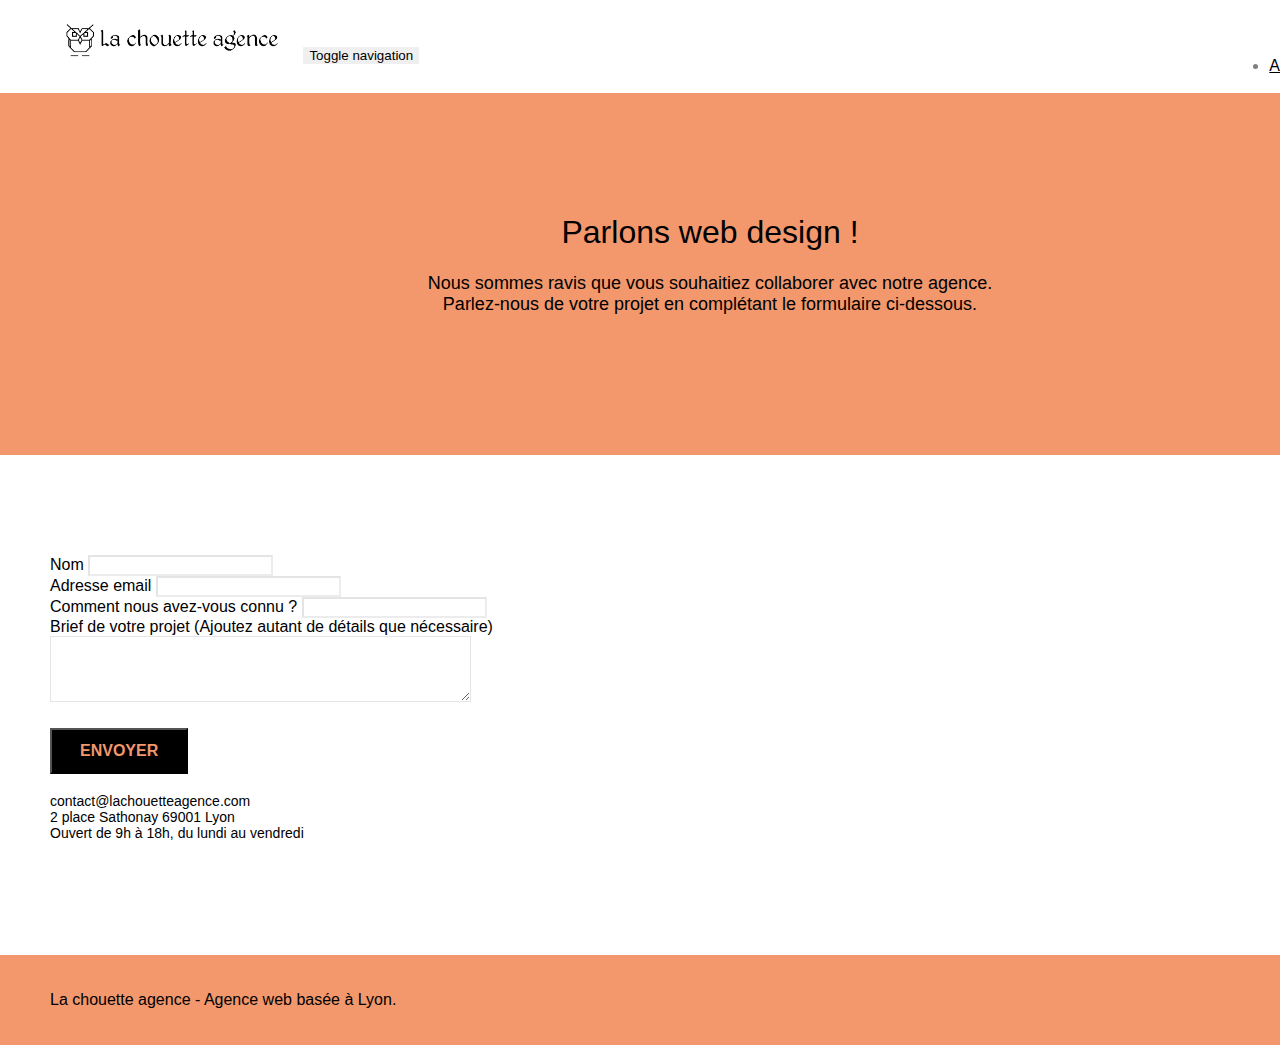
==== contact-webdesign-lyon.html @ 17bc0ac6 "footer optimisé en mobile et p en 14px" ====
<!doctype html>
<html lang="fr">
<head>
    <meta charset="utf-8">
    <meta name="robots" content="index, follow">
    <meta name="description" content="Pour contacter notre equipe de web designers basés à Lyon et vous aider à créer ou optimiser le site web de votre entreprise, remplissez ce formulaire.">
    <meta name="viewport" content="width=device-width, initial-scale=1.0, viewport-fit=cover">
    
	<link rel="canonical" href="https://yves91700.github.io/La_chouette_Agence_Webdesign_lyon/contact-webdesign-lyon.html"/>
	<link rel="shortcut icon" type="image/png" href="favicon.jpg">
    
	<link rel="stylesheet" type="text/css" href="./css/bootstrap.min.css">
	<link rel="stylesheet" type="text/css" href="style.css">
	<link rel="stylesheet" type="text/css" href="./css/font-awesome.min.css">
	<link rel="stylesheet" type="text/css" href="./css/et-line.min.css">
	
    
	<script src="./js/jquery-2.1.0.min.js" defer></script>
	<script src="./js/bootstrap.min.js" defer></script>
	<script src="./js/blocs.min.js" defer></script>
	<script src="./js/jqBootstrapValidation.js" defer></script>
	<script src="./js/formHandler.js" defer></script>

    <title>Formulaire de contact- La Chouette Agence </title> <!--optimisation balise title-->

    
<!-- Analytics -->
 
<!-- Analytics END -->
    
</head>
<body>
<!-- Principal conteneur -->
<div class="page-container">
    
<!-- bloc-0 -->
<header class="bloc bgc-white l-bloc " id="bloc-0">
	<div class="container bloc-sm">
		<nav class="navbar row">
			<div class="navbar-header">
				<a class="navbar-brand" href="index.html"><img src="img/la-chouette-agence.png" title="La Chouette Agence-Entreprise de Webdesign à Lyon" height="40" /></a>
				<button id="nav-toggle" type="button" class="ui-navbar-toggle navbar-toggle" data-toggle="collapse" data-target=".navbar-1">
					<span class="sr-only">Toggle navigation</span><span class="icon-bar"></span><span class="icon-bar"></span><span class="icon-bar"></span>
				</button>
			</div>
			<div class="collapse navbar-collapse navbar-1 special-dropdown-nav">
				<ul class="site-navigation nav navbar-nav">
					<li>
						<a href="index.html" title="Accueil-la chouette agence">Accueil</a>
					</li>
					<li>
						<a href="contact-webdesign-lyon.html" title="Formulaire de contact">Contact</a>
					</li>
				</ul>
			</div>
		</nav>
	</div>
</header>
<!-- bloc-0 END -->

<!-- bloc-6 -->
<div class="bloc bg-dots-bg bg-repeat bgc-atomic-tangerine d-bloc bloc-bg-texture texture-paper" id="bloc-6">
	<div class="container bloc-lg">
		<div class="row">
			<div class="col-sm-12">
				<h1 class="text-center hero-bloc-text2 tc-white">
					Parlons web design !
				</h1>
				<p class="text-center mg-lg tc-white tight-width-whitespace2 ">
					Nous sommes ravis que vous souhaitiez collaborer avec notre agence.<br>
					Parlez-nous de votre projet en complétant le formulaire ci-dessous.
				</p>
			</div>
		</div>
	</div>
</div>
<!-- bloc-6 END -->

<!-- bloc-7 -->
<div class="bloc bgc-white l-bloc" id="bloc-7">
	<div class="container bloc-lg">
		<div class="row">
			<div class="col-sm-6">
				<form id="form_1" novalidate success-msg="Your message has been sent." fail-msg="Sorry it seems that our mail server is not responding, Sorry for the inconvenience!">
					<div class="form-group">
						<label>
							Nom
						
						<input id="name" class="form-control" title="Entrez votre nom" required />
					</label>
					</div>
					<div class="form-group">
						<label>
							Adresse email
						
						<input id="email" class="form-control" type="email" title="Entrez votre email" required />
					</label>
					</div>
					<div class="form-group">
						<label>
							Comment nous avez-vous connu ?
						
						<input class="form-control" type="email" title="Comment nous avez-vous connu" required id="input_504" />
					</label>
					</div>
					<div class="form-group">
						<label>
							Brief de votre projet (Ajoutez autant de détails que nécessaire)<br>
						<textarea id="message" class="form-control" rows="4" cols="50" required></textarea>
					</label>
					</div> 
					<button class="bloc-button btn btn-lg btn-block cta-hero btn-atomic-tangerine" title="Envoie du formulaire" type="submit">
						Envoyer
					</button>
				</form>
			</div>
			<div class="col-sm-6">
				<p>
					contact@lachouetteagence.com<br>2 place Sathonay 69001 Lyon<br>Ouvert de 9h à 18h, du lundi au vendredi<br>
				</p>
			</div>
		</div>
	</div>
</div>
<!-- bloc-7 END -->

<!-- ScrollToTop Button -->
<a class="bloc-button btn btn-d scrollToTop" onclick="scrollToTarget('1')"><span class="fa fa-chevron-up"></span></a>
<!-- ScrollToTop Button END-->


<!-- Footer - bloc-8 -->
<div class="bloc bgc-atomic-tangerine d-bloc" id="bloc-8">
	<div class="container bloc-sm">
		<div class="row">
			<div class="col-sm-12">
				<p class="text-center white">
					La chouette agence - Agence web basée à Lyon.<br>
				</p>
				<div class="row row-no-gutters social">
					<div class="col-sm-3">
						<div class="text-center">
							<a class="social" href="index.html" title="Twitter"><span class="fa fa-twitter icon-md"></span></a>
						</div>
					</div>
					<div class="col-sm-3">
						<div class="text-center">
							<a class="social" href="index.html" title="Facebook"><span class="fa fa-facebook icon-md"></span></a>
						</div>
					</div>
					<div class="col-sm-3">
						<div class="text-center">
							<a class="social" href="index.html" title="Dribbble"><span class="fa fa-dribbble icon-md"></span></a>
						</div>
					</div>
					<div class="col-sm-3">
						<div class="text-center">
							<a class="social" href="index.html" title="Instagram"><span class="fa fa-instagram icon-md"></span></a>
						</div>
					</div>
				</div>
			</div>
		</div>
	</div>
</div>
<!-- Footer - bloc-8 END -->

</div>
<!-- Principal conteneur END -->
    

</body>
</html>
---- style.css ----
body {
    margin: 0;
    padding: 0;
    background: #FFF;
    overflow-x: hidden;
    -webkit-font-smoothing: antialiased;
    -moz-osx-font-smoothing: grayscale;
}
.tangerine-background{
    background-color: #F3976C;
}
.bloc-size{
    width: 80%;
    margin: auto;
}
a,
button {
    transition: all .3s ease-in-out;
    outline: none!important;
}

a:hover {
    text-decoration: none;
    cursor: pointer;
}

#page-loading-blocs-notifaction {
    position: fixed;
    top: 0;
    bottom: 0;
    width: 100%;
    z-index: 100000;
    background: #FFFFFF url("img/pageload-spinner.gif") no-repeat center center;
}

.bloc {
    width: 100%;
    clear: both;
    background: 50% 50% no-repeat;
    padding: 0 50px;
    -webkit-background-size: cover;
    -moz-background-size: cover;
    -o-background-size: cover;
    background-size: cover;
    position: relative;
}

.bloc .container {
    padding-left: 0;
    padding-right: 0;
}

.bloc-lg {
    padding: 100px 50px;
    
}

.bloc-md {
    padding: 50px;
}

.bloc-sm {
    padding: 20px 50px;
}

.bg-center,
.bg-l-edge,
.bg-r-edge,
.bg-t-edge,
.bg-b-edge,
.bg-tl-edge,
.bg-bl-edge,
.bg-tr-edge,
.bg-br-edge,
.bg-repeat {
    -webkit-background-size: auto!important;
    -moz-background-size: auto!important;
    -o-background-size: auto!important;
    background-size: auto!important;
}

.bg-repeat {
    background: repeat;
}

.bg-t-edge {
    background: top no-repeat;
}

.bloc-bg-texture::before {
    content: "";
    background-size: 2px 2px;
    position: absolute;
    top: 0;
    bottom: 0;
    left: 0;
    right: 0;
}

/*.texture-paper::before {
    background: url("img/texture-paper.png");
    background-size: 280px 280px;
}*/

.b-parallax {
    background-attachment: fixed;
}

.d-bloc {
    color: rgba(255, 255, 255, .7);
}

.d-bloc button:hover {
    color: rgba(255, 255, 255, .9);
}

.d-bloc .icon-round,
.d-bloc .icon-square,
.d-bloc .icon-rounded,
.d-bloc .icon-semi-rounded-a,
.d-bloc .icon-semi-rounded-b {
    border-color: rgba(255, 255, 255, .9);
}

.d-bloc .divider-h span {
    border-color: rgba(255, 255, 255, .2);
}

.d-bloc .a-btn,
.d-bloc .navbar a,
.d-bloc .navbar-brand,
.d-bloc a .icon-sm,
.d-bloc a .icon-md,
.d-bloc a .icon-lg,
.d-bloc a .icon-xl,
.d-bloc h1 a,
.d-bloc h2 a,
.d-bloc h3 a,
.d-bloc h4 a,
.d-bloc h5 a,
.d-bloc h6 a,
.d-bloc p a {
    color: rgba(255, 255, 255, .6);
}

.d-bloc .a-btn:hover,
.d-bloc .navbar a:hover,
.d-bloc .navbar-brand:hover,
.d-bloc a:hover .icon-sm,
.d-bloc a:hover .icon-md,
.d-bloc a:hover .icon-lg,
.d-bloc a:hover .icon-xl,
.d-bloc h1 a:hover,
.d-bloc h2 a:hover,
.d-bloc h3 a:hover,
.d-bloc h4 a:hover,
.d-bloc h5 a:hover,
.d-bloc h6 a:hover,
.d-bloc p a:hover {
    color: rgba(255, 255, 255, 1);
}

.d-bloc .navbar-toggle .icon-bar {
    background: rgba(255, 255, 255, 1);
}

.d-bloc .btn-wire,
.d-bloc .btn-wire:hover {
    color: rgba(255, 255, 255, 1);
    border-color: rgba(255, 255, 255, 1);
}

.d-bloc .panel {
    color: rgba(0, 0, 0, .5);
}

.d-bloc .panel button:hover {
    color: rgba(0, 0, 0, .7);
}

.d-bloc .panel icon {
    border-color: rgba(0, 0, 0, .7);
}

.d-bloc .panel .divider-h span {
    border-color: rgba(0, 0, 0, .1);
}

.d-bloc .panel .a-btn {
    color: rgba(0, 0, 0, .6);
}

.d-bloc .panel .a-btn:hover {
    color: rgba(0, 0, 0, 1);
}

.d-bloc .panel .btn-wire,
.d-bloc .panel .btn-wire:hover {
    color: rgba(0, 0, 0, .7);
    border-color: rgba(0, 0, 0, .3);
}

.d-bloc .panel,
.l-bloc {
    color: rgba(0, 0, 0, .5);
}

.d-bloc .panel button:hover,
.l-bloc button:hover {
    color: rgba(0, 0, 0, .7);
}

.l-bloc .icon-round,
.l-bloc .icon-square,
.l-bloc .icon-rounded,
.l-bloc .icon-semi-rounded-a,
.l-bloc .icon-semi-rounded-b {
    border-color: rgba(0, 0, 0, .7);
}

.d-bloc .panel .divider-h span,
.l-bloc .divider-h span {
    border-color: rgba(0, 0, 0, .1);
}

.d-bloc .panel .a-btn,
.l-bloc .a-btn,
.l-bloc .navbar a,
.l-bloc .navbar-brand,
.l-bloc a .icon-sm,
.l-bloc a .icon-md,
.l-bloc a .icon-lg,
.l-bloc a .icon-xl,
.l-bloc h1 a,
.l-bloc h2 a,
.l-bloc h3 a,
.l-bloc h4 a,
.l-bloc h5 a,
.l-bloc h6 a,
.l-bloc p a {
    color: rgba(0, 0, 0, .6);
}

.d-bloc .panel .a-btn:hover,
.l-bloc .a-btn:hover,
.l-bloc .navbar a:hover,
.l-bloc .navbar-brand:hover,
.l-bloc a:hover .icon-sm,
.l-bloc a:hover .icon-md,
.l-bloc a:hover .icon-lg,
.l-bloc a:hover .icon-xl,
.l-bloc h1 a:hover,
.l-bloc h2 a:hover,
.l-bloc h3 a:hover,
.l-bloc h4 a:hover,
.l-bloc h5 a:hover,
.l-bloc h6 a:hover,
.l-bloc p a:hover {
    color: rgba(0, 0, 0, 1);
}

.l-bloc .navbar-toggle .icon-bar {
    color: rgba(0, 0, 0, .6);
}

.d-bloc .panel .btn-wire,
.d-bloc .panel .btn-wire:hover,
.l-bloc .btn-wire,
.l-bloc .btn-wire:hover {
    color: rgba(0, 0, 0, .7);
    border-color: rgba(0, 0, 0, .3);
}

.voffset {
    margin-top: 30px;
}

.voffset-lg {
    margin-top: 80px;
}

.row-no-gutters {
    margin-right: 0;
    margin-left: 0;

}

.row.row-no-gutters > [class^="col-"],
.row.row-no-gutters > [class*=" col-"] {
    padding-right: 0;
    padding-left: 0;
}

#bloc-1-hero h1 {
    font-size: 32px;
}

.navbar {
    margin-bottom: 0;
    z-index: 1;
}

.navbar-brand {
    height: auto;
    padding: 3px 15px;
    font-size: 25px;
    font-weight: normal;
    font-weight: 600;
    line-height: 44px;
}

.navbar-brand img {
    max-height: 200px;
    margin: 0 5px 0 0;
    display: inline;
}

.navbar-brand img[src$=svg] {
    min-width: 100px;
}

.nav-center .navbar-brand img {
    margin: 0;
}

.navbar .nav {
    padding-top: 2px;
    margin-right: -16px;
    float: right;
    z-index: 1;
}

.nav > li {
    float: left;
    margin-top: 4px;
    font-size: 16px;
}

.navbar-nav .open .dropdown-menu > li > a {
    text-align: inherit;
}

.nav > li a:hover,
.nav > li a:focus {
    background: #F3976C; /* modifier*/
}

.navbar-toggle {
    margin: 10px 10px 0 0;
    border: 0px;
}

.navbar-toggle:hover {
    background: #F3976C!important; /* modifier*/
}

.navbar-toggle .icon-bar {
    background-color: rgba(0, 0, 0, .5);
    width: 26px;
}

.nav-invert .navbar .nav {
    float: left;
}

.nav-invert .navbar-header,
.nav-invert .navbar-brand {
    float: right;
    position: relative;
    z-index: 2;
}

@media (min-width: 768px) {
    .site-navigation {
        position: absolute;
        top: 50%;
        right: 20px;
        transform: translate(0, -50%);
        -webkit-transform: translateY(-50%);
    }
    .nav > li .dropdown-menu a,
    .nav > li .dropdown-menu a:hover {
        color: #484848;
    }
    .nav-invert .site-navigation {
        left: 0;
        right: 0;
    }
    .nav-center {
        text-align: center;
    }
    .nav-center .navbar-header {
        width: 100%;
    }
    .nav-center .navbar-header,
    .nav-center .navbar-brand,
    .nav-center .nav > li {
        float: none;
        display: inline-block;
    }
    .nav-center .site-navigation {
        position: relative;
        width: 100%;
        right: 0;
        margin-right: 0px;
        margin-top: 20px;
    }
    .nav-center.mini-nav .navbar-toggle {
        float: none;
        margin: 10px auto 0;
    }
}

.nav > li > .dropdown a {
    background: none!important;
    display: block;
    padding: 14px 15px;
}

nav .caret {
    margin: 0 5px;
}

.dropdown-menu .dropdown-menu {
    top: -8px;
    left: 100%;
}

.dropdown-menu .dropmenu-flow-right {
    top: 100%;
    left: 0;
    margin-left: -1px;
    border-top-left-radius: 0;
    border-top-right-radius: 0;
}

.dropdown-menu .dropdown span {
    border: 4px solid black;
    border-top-color: transparent;
    border-right-color: transparent;
    border-bottom-color: transparent;
    margin: 6px -5px 0 0!important;
    float: right;
}

.mg-md {
    margin-top: 10px;
    margin-bottom: 20px;
    
}

.mg-lg {
    margin-top: 10px;
    margin-bottom: 40px;
}

.btn {
    margin: 0 5px 5px 0;
}

.btn.pull-right {
    margin: 0 0 5px 5px;
}

.btn-d,
.btn-d:hover,
.btn-d:focus {
    color: #FFF;
    background: rgba(0, 0, 0, .3);
}

button {
    outline: none!important;
}

.btn-rd {
    border-radius: 40px;
}

.btn-clean {
    border: 1px solid rgba(0, 0, 0, .08);
    border-bottom-color: rgba(0, 0, 0, .1);
    text-shadow: 0 1px 0 rgba(0, 0, 1, .1);
    box-shadow: 0 1px 3px rgba(0, 0, 1, .25), inset 0 1px 0 0 rgba(255, 255, 255, .15);
}

.icon-md {
    font-size: 30px!important;
    
}

.icon-lg {
    font-size: 60px!important;
}

.sm-shadow {
    text-shadow: 0 1px 2px rgba(0, 0, 0, .3);
}

.panel-sq,
.panel-sq .panel-heading,
.panel-sq .panel-footer {
    border-radius: 0;
}

.panel-rd {
    border-radius: 30px;
}

.panel-rd .panel-heading {
    border-radius: 29px 29px 0 0;
}

.panel-rd .panel-footer {
    border-radius: 0 0 29px 29px;
}

.form-control {
    border-color: rgba(0, 0, 0, .1);
    box-shadow: none;
}

.scrollToTop {
    width: 40px;
    height: 40px;
    position: fixed;
    bottom: 20px;
    right: 20px;
    opacity: 0;
    z-index: 500;
    transition: all .3s ease-in-out;
}

.scrollToTop span {
    margin-top: 6px;
}

.showScrollTop {
    font-size: 14px;
    opacity: 1;
}

a[data-lightbox] {
    position: relative;
    display: block;
    text-align: center;
}

a[data-lightbox]:hover::before {
    content: "+";
    font-family: "HelveticaNeue-Light", "Helvetica Neue Light", "Helvetica Neue", Helvetica, Arial;
    font-size: 32px;
    width: 50px;
    height: 50px;
    margin-left: -25px;
    border-radius: 50%;
    background: rgba(0, 0, 0, .6);
    color: #FFF;
    font-weight: 100;
    z-index: 1;
    position: absolute;
    top: 50%;
    transform: translateY(-50%);
    -webkit-transform: translateY(-50%);
}

a[data-lightbox]:hover img {
    opacity: 0.6;
    -webkit-animation-fill-mode: none;
    animation-fill-mode: none;
}

#lightbox-modal {
    display: flex;
    align-items: center;
}

#lightbox-modal .modal-dialog {
    width: 90%;
    max-width: 900px;
    margin: 0 auto 0;
}

#lightbox-modal .modal-dialog img {
    max-height: 90vh;
    margin: 0 auto;
}

.lightbox-caption {
    padding: 20px;
    color: #FFF;
    background: rgba(0, 0, 0, .5);
    position: absolute;
    left: 15px;
    right: 15px;
    bottom: 5px;
}

.close-lightbox {
    color: #FFF;
    font-size: 30px;
    position: absolute;
    top: 20px;
    right: 20px;
    z-index: 20;
    background: rgba(0, 0, 0, .5);
    border: none;
    line-height: 30px;
    padding: 0 9px 5px;
    opacity: 0.3;
}

.close-lightbox:hover,
.next-lightbox:hover,
.prev-lightbox:hover {
    opacity: 1.0;
    color: #FFF;
}

.next-lightbox,
.prev-lightbox {
    font-size: 20px;
    color: rgba(255, 255, 255, .9);
    background: rgba(0, 0, 0, .5);
    transition: all .2s ease-in-out;
    position: absolute;
    top: 45%;
    z-index: 1;
    opacity: 0.4;
}

.next-lightbox {
    padding: 6px 8px 1px 13px;
    right: 25px;
}

.prev-lightbox {
    padding: 6px 13px 1px 10px;
    left: 25px;
}

.snapshot-lb .modal-body {
    padding-bottom: 45px;
}

.snapshot-lb .lightbox-caption {
    padding: 0;
    color: rgba(0, 0, 0, .5);
    background: none;
}

h1,
h2,
h3,
h4,
h5,
h6,
p,
label,
.btn,
a {
    font-family: "helvetica";
    font-weight: 400;
    color: black!important;
/*modifier*/
}

.container {
    max-width: 1000px;
}

.hero-bloc-text {
    font-size: 38px;
    
}

.hero-bloc-text-sub {
    font-size: 36px;
}

.statement-bloc-text {
    line-height: 26px;
    font-style: italic;
    font-size: 20px;
    text-align: center;
    font-weight: lighter;
    max-width: 520px;
    margin: auto auto auto auto;
}

p {
    font-size: 14px;
    /* modif de  11 a 14px*/
}

.tight-width-whitespace {
    max-width: 600px;
    margin: auto auto auto auto;
}

.h1 {
    font-size: 20px;
    font-family: "Open Sans";
}

.cta-hero {
    margin-top: 22px;
    color: #FFFFFF!important;
    text-transform: uppercase;
    padding: 12px 28px 12px 28px;
    font-size: 16px;
    font-weight: 700;
}

.social {
    max-width: 400px;
    margin: auto auto auto auto;
    
    
}

h2 {
    font-size: 22px;
    line-height: 1.4em;
}

h3 {
    font-size: 15px;
    text-transform: uppercase;
    font-weight: 700;
    color: #333333!important;
}

.med-width-whitespace {
    max-width: 800px;
    margin: auto auto auto auto;
    box-shadow: 0px 0px 0px #000000;
}

h1 {
    color: #333333!important;
}

h4 {
    color: #333333!important;
}

.icons {
    margin-bottom: 14px;
    margin-top: 24px;
}

.white {
    color: black!important;
    font-size: 16px;
    /*modifier*/
}

.portfolio-thumb {
    margin-bottom: 24px;
}

.portfolio-row {
    margin-bottom: 44px;
    margin-top: 50px;
}

.avatar {
    box-shadow: 0px 4px 9px rgba(0, 0, 0, 0.3);
}

.black-background {
    background-color: rgba(165, 147, 99, 0.7);
    padding: 40px 40px 40px 40px;
}

.bold-link {
    font-weight: 900;
    text-decoration: underline!important;
}

.bgc-white {
    background-color: #FFFFFF;
}

.bgc-dark-slate-blue {
    background-color: #364577;
}

.bgc-atomic-tangerine {
    background-color: #F3976C;
}

.tc-white {
    color: black!important;  
    /*modifier*/
}

.btn-atomic-tangerine {
    background: black;
    color: #F3976C!important;
    /*modifier*/
}

.btn-atomic-tangerine:hover {
    background: #c27956!important;
    color: #FFFFFF!important;
}

.ltc-white {
    color: #FFFFFF!important;
}

.ltc-white:hover {
    color: #cccccc!important;
}

.ltc-atomic-tangerine {
    color: #F3976C!important;
}

.ltc-atomic-tangerine:hover {
    color: #c27956!important;
}

.icon-dark-slate-blue {
    color: #364577!important;
    border-color: #364577!important;
}


/*suppr class bg-dots-bg*/
    /*modif suppr background image dots-bg*/


.bg-lines-h2-bg {
    background-image: url("img/lines-h2-bg.png");
}

.bg-banniere {
    background-image: url("img/la-chouette-agence-banniere.jpg");
}

.bg-presentation {
    background-image: url("img/image-de-presentation.jpg");
}

@media (max-width: 1024px) {
    .bloc {
        padding-left: 20px;
        padding-right: 20px;
    }
    .bloc.full-width-bloc,
    .bloc-tile-2.full-width-bloc .container,
    .bloc-tile-3.full-width-bloc .container,
    .bloc-tile-4.full-width-bloc .container {
        padding-left: 0;
        padding-right: 0;
    }
}

@media (max-width: 992px) and (min-width: 768px) {
    .navbar .nav {
        max-width: 80%
    }
    .nav-center.navbar .nav {
        max-width: 100%
    }
}

@media only screen and (min-device-width: 768px) and (max-device-width: 1024px) and (orientation: landscape) {
    .b-parallax {
        background-attachment: scroll;
    }
}

@media only screen and (min-device-width: 1024px) and (max-device-width: 1366px) and (-webkit-min-device-pixel-ratio: 1.5) {
    .b-parallax {
        background-attachment: scroll;
    }
}

@media (max-width: 991px) {
    .container {
        width: 100%;
    }
    .b-parallax {
        background-attachment: scroll;
    }
    .page-container,
    #hero-bloc {
        overflow-x: hidden;
        position: relative;
    }
    .bloc {
        padding-left: constant(safe-area-inset-left);
        padding-right: constant(safe-area-inset-right);
    }
    .bloc-group,
    .bloc-group .bloc {
        display: block;
        width: 100%;
    }
    .bloc-fill-screen .fill-bloc-top-edge,
    .bloc-fill-screen .fill-bloc-bottom-edge {
        padding: 0 20px;
        padding-left: constant(safe-area-inset-left);
        padding-right: constant(safe-area-inset-right);
    }
}

@media (max-width: 767px) {
    .page-container {
        overflow-x: hidden;
        position: relative;
    }
    h1,
    h2,
    h3,
    h4,
    h5,
    h6,
    p,
    #disqus_thread {
        padding-left: 10px!important;
        padding-right: 10px!important;
    }
    .b-parallax {
        background-attachment: scroll;
    }
    .navbar .nav {
        padding-top: 0;
        border-top: 1px solid rgba(0, 0, 0, .2);
        float: none!important;
    }
    .navbar.row {
        margin-left: 0;
        margin-right: 0;
    }
    .site-navigation {
        position: inherit;
        transform: none;
        -webkit-transform: none;
        -ms-transform: none;
    }
    .nav > li {
        margin-top: 0;
        border-bottom: 1px solid rgba(0, 0, 0, .1);
        background: rgba(0, 0, 0, .05);
        text-align: left;
        padding-left: 15px;
        width: 100%;
    }
    .nav > li:hover {
        background: rgba(0, 0, 0, .08);
    }
    .dropdown .dropdown a .caret {
        float: none;
        margin: 5px 0 0 10px!important;
        border: 4px solid black;
        border-bottom-color: transparent;
        border-right-color: transparent;
        border-left-color: transparent;
    }
    #hero-bloc .navbar .nav {
        background: rgba(0, 0, 0, .8);
    }
    #hero-bloc .navbar .nav a {
        color: rgba(255, 255, 255, .6);
    }
    .hero {
        padding: 50px 0;
    }
    .hero-nav {
        left: -1px;
        right: -1px;
    }
    .navbar-collapse {
        padding: 0;
        overflow-x: hidden;
        -webkit-box-shadow: none;
        box-shadow: none;
    }
    .navbar-brand img {
        max-height: 40px;
        width: auto;
    }
    .nav-invert .navbar-header {
        float: none;
        width: 100%;
    }
    .nav-invert .navbar-toggle {
        float: left;
        margin-left: 10px;
    }
    .bloc {
        padding-left: 0;
        padding-right: 0;
    }
    .bloc-xxl,
    .bloc-xl,
    .bloc-lg {
        padding: 40px 0;
    }
    .bloc-sm,
    .bloc-md {
        padding-left: 0;
        padding-right: 0;
    }
    .bloc-tile-2 .container,
    .bloc-tile-3 .container,
    .bloc-tile-4 .container,
    .bloc-fill-screen .fill-bloc-top-edge,
    .bloc-fill-screen .fill-bloc-bottom-edge {
        padding-left: 0;
        padding-right: 0;
    }
    .a-block {
        padding: 0 10px;
    }
    .btn-dwn {
        display: none;
    }
    .voffset {
        margin-top: 5px;
    }
    .voffset-md {
        margin-top: 20px;
    }
    .voffset-lg {
        margin-top: 30px;
    }
    form {
        padding: 5px;
    }
    .close-lightbox {
        display: inline-block;
    }
    .blocsapp-device-iphone5 {
        background-size: 216px 425px;
        padding-top: 60px;
        width: 216px;
        height: 425px;
    }
    .blocsapp-device-iphone5 img {
        width: 180px;
        height: 320px;
    }
    .row-no-gutters{
        display: flex;
        justify-content: space-between;
        text-align: center;
    }
}

@media (max-width: 400px) {
    .bloc {
        padding-left: 0;
        padding-right: 0;
    }
}

@media (max-width: 767px) {
    .bloc-mob-center-text {
        text-align: center;
    }
    .hero-bloc-text{
        text-align: center;
    }
    .tight-width-whitespace{
        text-align: center;
    }
}
@media (min-width:767px){
    .hero-bloc-text2{
        text-align: center;
    }
    .tight-width-whitespace2{
        text-align: center;
        font-size: 18px;
    }
}
@media (min-width:1200px){
    .hero-bloc-text2{
        padding-left: 20rem;
    }
    .tight-width-whitespace2{
        padding-left: 20rem;
    }
}
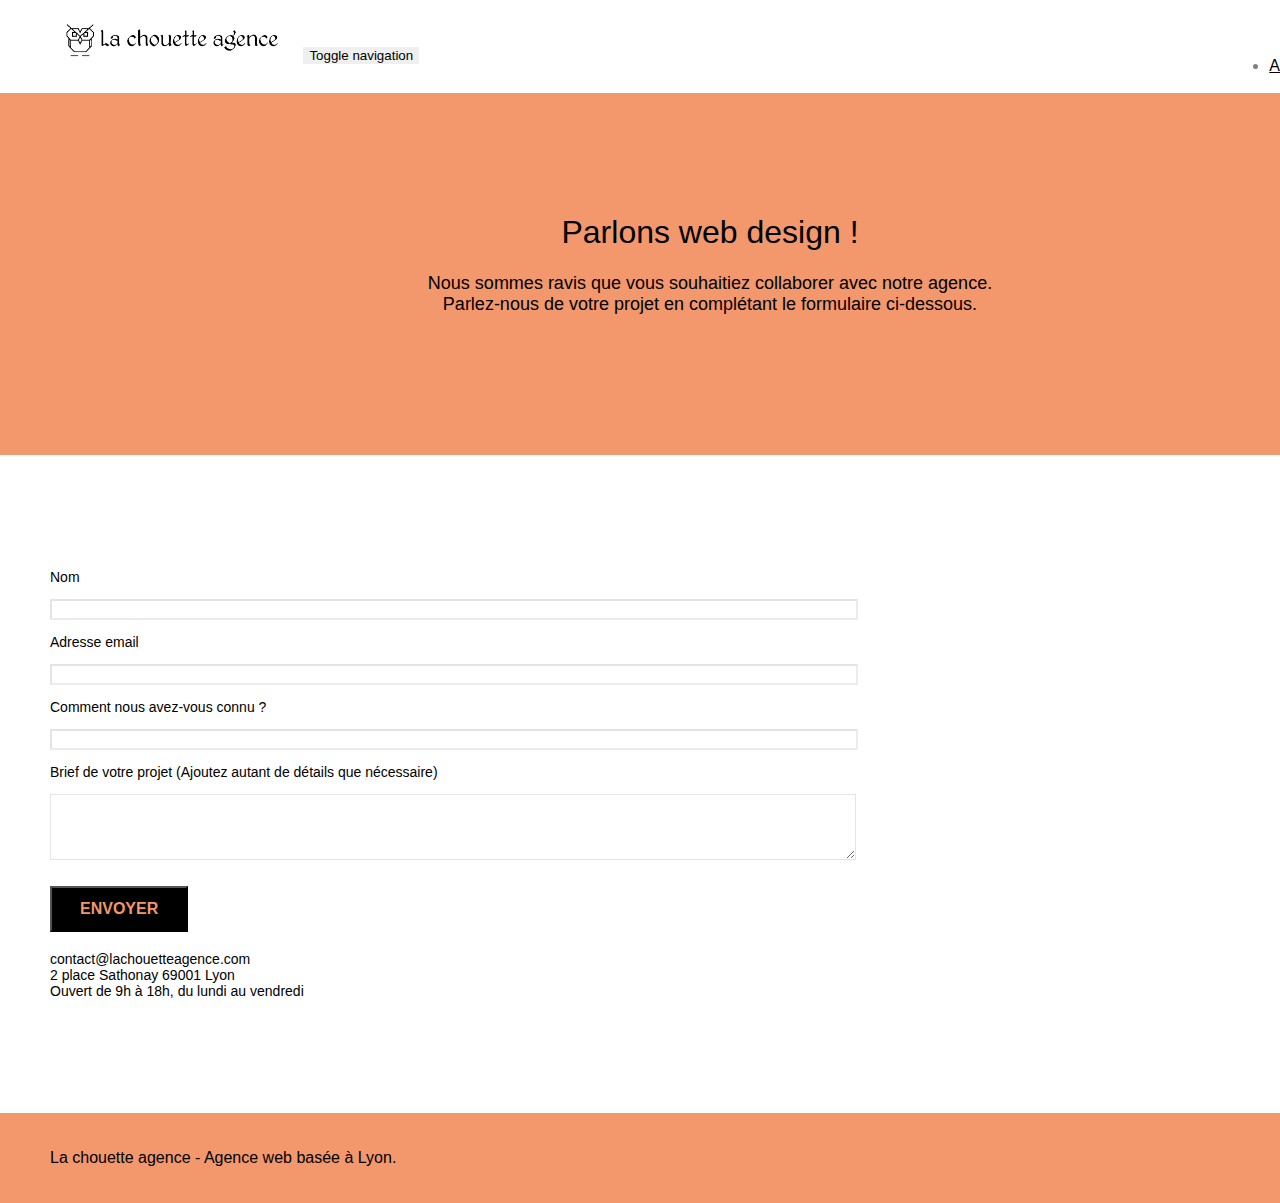
==== commit fc7a51aa: "structure formulaire ameliorer" ====
--- a/contact-webdesign-lyon.html
+++ b/contact-webdesign-lyon.html
@@ -84,28 +84,28 @@
 				<form id="form_1" novalidate success-msg="Your message has been sent." fail-msg="Sorry it seems that our mail server is not responding, Sorry for the inconvenience!">
 					<div class="form-group">
 						<label>
-							Nom
+							<p>Nom</p>
 						
-						<input id="name" class="form-control" title="Entrez votre nom" required />
+						<input id="name" class="form-control" title="Entrez votre nom" required aria-invalid="false" />
 					</label>
 					</div>
 					<div class="form-group">
 						<label>
-							Adresse email
+							<p>Adresse email</p>
 						
-						<input id="email" class="form-control" type="email" title="Entrez votre email" required />
+						<input id="email" class="form-control" type="email" title="Entrez votre email" required aria-invalid="false" />
 					</label>
 					</div>
 					<div class="form-group">
 						<label>
-							Comment nous avez-vous connu ?
+							<p>Comment nous avez-vous connu ?</p>
 						
 						<input class="form-control" type="email" title="Comment nous avez-vous connu" required id="input_504" />
 					</label>
 					</div>
 					<div class="form-group">
 						<label>
-							Brief de votre projet (Ajoutez autant de détails que nécessaire)<br>
+							<p>Brief de votre projet (Ajoutez autant de détails que nécessaire)<br></p>
 						<textarea id="message" class="form-control" rows="4" cols="50" required></textarea>
 					</label>
 					</div> 
--- a/style.css
+++ b/style.css
@@ -518,7 +518,9 @@
 .form-control {
     border-color: rgba(0, 0, 0, .1);
     box-shadow: none;
-}
+    width: 80%;
+}
+
 
 .scrollToTop {
     width: 40px;
@@ -808,7 +810,7 @@
 }
 
 .ltc-white {
-    color: #FFFFFF!important;
+    color: black!important;
 }
 
 .ltc-white:hover {
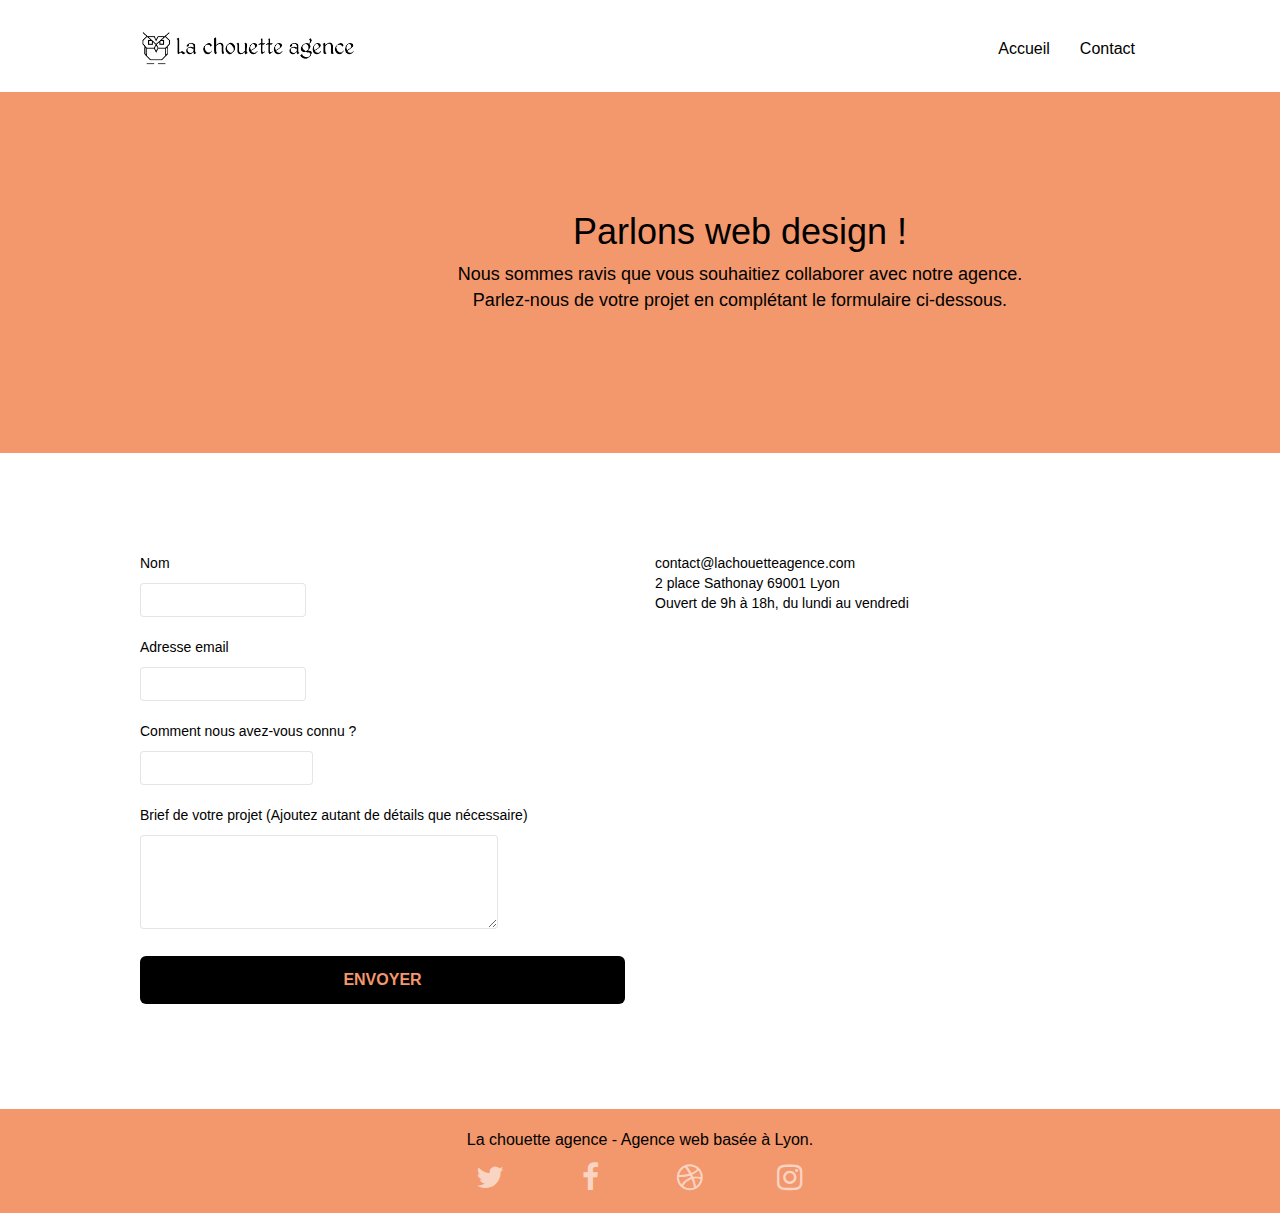
==== commit f1a1d200: "ajustement responsive" ====
--- a/contact-webdesign-lyon.html
+++ b/contact-webdesign-lyon.html
@@ -9,10 +9,10 @@
 	<link rel="canonical" href="https://yves91700.github.io/La_chouette_Agence_Webdesign_lyon/contact-webdesign-lyon.html"/>
 	<link rel="shortcut icon" type="image/png" href="favicon.jpg">
     
-	<link rel="stylesheet" type="text/css" href="./css/bootstrap.min.css">
+	<link rel="stylesheet" type="text/css" href="./css/bootstrap.css">
 	<link rel="stylesheet" type="text/css" href="style.css">
-	<link rel="stylesheet" type="text/css" href="./css/font-awesome.min.css">
-	<link rel="stylesheet" type="text/css" href="./css/et-line.min.css">
+	<link rel="stylesheet" type="text/css" href="./css/font-awesome.css">
+	<link rel="stylesheet" type="text/css" href="./css/et-line.css">
 	
     
 	<script src="./js/jquery-2.1.0.min.js" defer></script>
@@ -36,9 +36,10 @@
 <!-- bloc-0 -->
 <header class="bloc bgc-white l-bloc " id="bloc-0">
 	<div class="container bloc-sm">
+
 		<nav class="navbar row">
 			<div class="navbar-header">
-				<a class="navbar-brand" href="index.html"><img src="img/la-chouette-agence.png" title="La Chouette Agence-Entreprise de Webdesign à Lyon" height="40" /></a>
+				<a class="navbar-brand" href="index.html"><img src="img/la-chouette-agence.png" alt="La Chouette Agence-Entreprise de Webdesign à Lyon" height="40" /></a>
 				<button id="nav-toggle" type="button" class="ui-navbar-toggle navbar-toggle" data-toggle="collapse" data-target=".navbar-1">
 					<span class="sr-only">Toggle navigation</span><span class="icon-bar"></span><span class="icon-bar"></span><span class="icon-bar"></span>
 				</button>
@@ -46,10 +47,11 @@
 			<div class="collapse navbar-collapse navbar-1 special-dropdown-nav">
 				<ul class="site-navigation nav navbar-nav">
 					<li>
-						<a href="index.html" title="Accueil-la chouette agence">Accueil</a>
+						<a href="index.html" title="Accueil-la chouette agence">Accueil</a> 
 					</li>
+					
 					<li>
-						<a href="contact-webdesign-lyon.html" title="Formulaire de contact">Contact</a>
+						<a href="contact-webdesign-lyon.html" title="Formulaire de contact"> Contact</a>
 					</li>
 				</ul>
 			</div>
--- a/style.css
+++ b/style.css
@@ -8,10 +8,12 @@
 }
 .tangerine-background{
     background-color: #F3976C;
+    margin: auto;
 }
 .bloc-size{
     width: 80%;
-    margin: auto;
+    margin-left: 60px;
+    
 }
 a,
 button {
@@ -912,6 +914,10 @@
 }
 
 @media (max-width: 767px) {
+    .portfolio-thumb{
+        padding-left: 40px;
+        /*rajout de cette class sur ce media pour centrer les images*/
+    }
     .page-container {
         overflow-x: hidden;
         position: relative;
@@ -924,8 +930,8 @@
     h6,
     p,
     #disqus_thread {
-        padding-left: 10px!important;
-        padding-right: 10px!important;
+        padding-left: 20px!important;
+        padding-right: 20px!important;
     }
     .b-parallax {
         background-attachment: scroll;
@@ -1053,6 +1059,7 @@
         justify-content: space-between;
         text-align: center;
     }
+
 }
 
 @media (max-width: 400px) {
--- a/css/et-line.css
+++ b/css/et-line.css
@@ -0,0 +1,519 @@
+@font-face {
+    font-family: et-line;
+    src: url(../fonts/et-line.eot);
+    src: url(../fonts/et-line.eot?#iefix) format('embedded-opentype'), url(../fonts/et-line.woff) format('woff'), url(../fonts/et-line.ttf) format('truetype'), url(../fonts/et-line.svg#et-line) format('svg');
+    font-weight: 400;
+    font-style: normal
+}
+
+.et-icon-adjustments,
+.et-icon-alarmclock,
+.et-icon-anchor,
+.et-icon-aperture,
+.et-icon-attachment,
+.et-icon-bargraph,
+.et-icon-basket,
+.et-icon-beaker,
+.et-icon-bike,
+.et-icon-book-open,
+.et-icon-briefcase,
+.et-icon-browser,
+.et-icon-calendar,
+.et-icon-camera,
+.et-icon-caution,
+.et-icon-chat,
+.et-icon-circle-compass,
+.et-icon-clipboard,
+.et-icon-clock,
+.et-icon-cloud,
+.et-icon-compass,
+.et-icon-desktop,
+.et-icon-dial,
+.et-icon-document,
+.et-icon-documents,
+.et-icon-download,
+.et-icon-dribbble,
+.et-icon-edit,
+.et-icon-envelope,
+.et-icon-expand,
+.et-icon-facebook,
+.et-icon-flag,
+.et-icon-focus,
+.et-icon-gears,
+.et-icon-genius,
+.et-icon-gift,
+.et-icon-global,
+.et-icon-globe,
+.et-icon-googleplus,
+.et-icon-grid,
+.et-icon-happy,
+.et-icon-hazardous,
+.et-icon-heart,
+.et-icon-hotairballoon,
+.et-icon-hourglass,
+.et-icon-key,
+.et-icon-laptop,
+.et-icon-layers,
+.et-icon-lifesaver,
+.et-icon-lightbulb,
+.et-icon-linegraph,
+.et-icon-linkedin,
+.et-icon-lock,
+.et-icon-magnifying-glass,
+.et-icon-map,
+.et-icon-map-pin,
+.et-icon-megaphone,
+.et-icon-mic,
+.et-icon-mobile,
+.et-icon-newspaper,
+.et-icon-notebook,
+.et-icon-paintbrush,
+.et-icon-paperclip,
+.et-icon-pencil,
+.et-icon-phone,
+.et-icon-picture,
+.et-icon-pictures,
+.et-icon-piechart,
+.et-icon-presentation,
+.et-icon-pricetags,
+.et-icon-printer,
+.et-icon-profile-female,
+.et-icon-profile-male,
+.et-icon-puzzle,
+.et-icon-quote,
+.et-icon-recycle,
+.et-icon-refresh,
+.et-icon-ribbon,
+.et-icon-rss,
+.et-icon-sad,
+.et-icon-scissors,
+.et-icon-scope,
+.et-icon-search,
+.et-icon-shield,
+.et-icon-speedometer,
+.et-icon-strategy,
+.et-icon-streetsign,
+.et-icon-tablet,
+.et-icon-target,
+.et-icon-telescope,
+.et-icon-toolbox,
+.et-icon-tools,
+.et-icon-tools-2,
+.et-icon-trophy,
+.et-icon-tumblr,
+.et-icon-twitter,
+.et-icon-upload,
+.et-icon-video,
+.et-icon-wallet,
+.et-icon-wine {
+    font-family: et-line;
+    speak: none;
+    font-style: normal;
+    font-weight: 400;
+    font-variant: normal;
+    text-transform: none;
+    line-height: 1;
+    -webkit-font-smoothing: antialiased;
+    -moz-osx-font-smoothing: grayscale;
+    display: inline-block
+}
+
+.et-icon-mobile:before {
+    content: "\e000"
+}
+
+.et-icon-laptop:before {
+    content: "\e001"
+}
+
+.et-icon-desktop:before {
+    content: "\e002"
+}
+
+.et-icon-tablet:before {
+    content: "\e003"
+}
+
+.et-icon-phone:before {
+    content: "\e004"
+}
+
+.et-icon-document:before {
+    content: "\e005"
+}
+
+.et-icon-documents:before {
+    content: "\e006"
+}
+
+.et-icon-search:before {
+    content: "\e007"
+}
+
+.et-icon-clipboard:before {
+    content: "\e008"
+}
+
+.et-icon-newspaper:before {
+    content: "\e009"
+}
+
+.et-icon-notebook:before {
+    content: "\e00a"
+}
+
+.et-icon-book-open:before {
+    content: "\e00b"
+}
+
+.et-icon-browser:before {
+    content: "\e00c"
+}
+
+.et-icon-calendar:before {
+    content: "\e00d"
+}
+
+.et-icon-presentation:before {
+    content: "\e00e"
+}
+
+.et-icon-picture:before {
+    content: "\e00f"
+}
+
+.et-icon-pictures:before {
+    content: "\e010"
+}
+
+.et-icon-video:before {
+    content: "\e011"
+}
+
+.et-icon-camera:before {
+    content: "\e012"
+}
+
+.et-icon-printer:before {
+    content: "\e013"
+}
+
+.et-icon-toolbox:before {
+    content: "\e014"
+}
+
+.et-icon-briefcase:before {
+    content: "\e015"
+}
+
+.et-icon-wallet:before {
+    content: "\e016"
+}
+
+.et-icon-gift:before {
+    content: "\e017"
+}
+
+.et-icon-bargraph:before {
+    content: "\e018"
+}
+
+.et-icon-grid:before {
+    content: "\e019"
+}
+
+.et-icon-expand:before {
+    content: "\e01a"
+}
+
+.et-icon-focus:before {
+    content: "\e01b"
+}
+
+.et-icon-edit:before {
+    content: "\e01c"
+}
+
+.et-icon-adjustments:before {
+    content: "\e01d"
+}
+
+.et-icon-ribbon:before {
+    content: "\e01e"
+}
+
+.et-icon-hourglass:before {
+    content: "\e01f"
+}
+
+.et-icon-lock:before {
+    content: "\e020"
+}
+
+.et-icon-megaphone:before {
+    content: "\e021"
+}
+
+.et-icon-shield:before {
+    content: "\e022"
+}
+
+.et-icon-trophy:before {
+    content: "\e023"
+}
+
+.et-icon-flag:before {
+    content: "\e024"
+}
+
+.et-icon-map:before {
+    content: "\e025"
+}
+
+.et-icon-puzzle:before {
+    content: "\e026"
+}
+
+.et-icon-basket:before {
+    content: "\e027"
+}
+
+.et-icon-envelope:before {
+    content: "\e028"
+}
+
+.et-icon-streetsign:before {
+    content: "\e029"
+}
+
+.et-icon-telescope:before {
+    content: "\e02a"
+}
+
+.et-icon-gears:before {
+    content: "\e02b"
+}
+
+.et-icon-key:before {
+    content: "\e02c"
+}
+
+.et-icon-paperclip:before {
+    content: "\e02d"
+}
+
+.et-icon-attachment:before {
+    content: "\e02e"
+}
+
+.et-icon-pricetags:before {
+    content: "\e02f"
+}
+
+.et-icon-lightbulb:before {
+    content: "\e030"
+}
+
+.et-icon-layers:before {
+    content: "\e031"
+}
+
+.et-icon-pencil:before {
+    content: "\e032"
+}
+
+.et-icon-tools:before {
+    content: "\e033"
+}
+
+.et-icon-tools-2:before {
+    content: "\e034"
+}
+
+.et-icon-scissors:before {
+    content: "\e035"
+}
+
+.et-icon-paintbrush:before {
+    content: "\e036"
+}
+
+.et-icon-magnifying-glass:before {
+    content: "\e037"
+}
+
+.et-icon-circle-compass:before {
+    content: "\e038"
+}
+
+.et-icon-linegraph:before {
+    content: "\e039"
+}
+
+.et-icon-mic:before {
+    content: "\e03a"
+}
+
+.et-icon-strategy:before {
+    content: "\e03b"
+}
+
+.et-icon-beaker:before {
+    content: "\e03c"
+}
+
+.et-icon-caution:before {
+    content: "\e03d"
+}
+
+.et-icon-recycle:before {
+    content: "\e03e"
+}
+
+.et-icon-anchor:before {
+    content: "\e03f"
+}
+
+.et-icon-profile-male:before {
+    content: "\e040"
+}
+
+.et-icon-profile-female:before {
+    content: "\e041"
+}
+
+.et-icon-bike:before {
+    content: "\e042"
+}
+
+.et-icon-wine:before {
+    content: "\e043"
+}
+
+.et-icon-hotairballoon:before {
+    content: "\e044"
+}
+
+.et-icon-globe:before {
+    content: "\e045"
+}
+
+.et-icon-genius:before {
+    content: "\e046"
+}
+
+.et-icon-map-pin:before {
+    content: "\e047"
+}
+
+.et-icon-dial:before {
+    content: "\e048"
+}
+
+.et-icon-chat:before {
+    content: "\e049"
+}
+
+.et-icon-heart:before {
+    content: "\e04a"
+}
+
+.et-icon-cloud:before {
+    content: "\e04b"
+}
+
+.et-icon-upload:before {
+    content: "\e04c"
+}
+
+.et-icon-download:before {
+    content: "\e04d"
+}
+
+.et-icon-target:before {
+    content: "\e04e"
+}
+
+.et-icon-hazardous:before {
+    content: "\e04f"
+}
+
+.et-icon-piechart:before {
+    content: "\e050"
+}
+
+.et-icon-speedometer:before {
+    content: "\e051"
+}
+
+.et-icon-global:before {
+    content: "\e052"
+}
+
+.et-icon-compass:before {
+    content: "\e053"
+}
+
+.et-icon-lifesaver:before {
+    content: "\e054"
+}
+
+.et-icon-clock:before {
+    content: "\e055"
+}
+
+.et-icon-aperture:before {
+    content: "\e056"
+}
+
+.et-icon-quote:before {
+    content: "\e057"
+}
+
+.et-icon-scope:before {
+    content: "\e058"
+}
+
+.et-icon-alarmclock:before {
+    content: "\e059"
+}
+
+.et-icon-refresh:before {
+    content: "\e05a"
+}
+
+.et-icon-happy:before {
+    content: "\e05b"
+}
+
+.et-icon-sad:before {
+    content: "\e05c"
+}
+
+.et-icon-facebook:before {
+    content: "\e05d"
+}
+
+.et-icon-twitter:before {
+    content: "\e05e"
+}
+
+.et-icon-googleplus:before {
+    content: "\e05f"
+}
+
+.et-icon-rss:before {
+    content: "\e060"
+}
+
+.et-icon-tumblr:before {
+    content: "\e061"
+}
+
+.et-icon-linkedin:before {
+    content: "\e062"
+}
+
+.et-icon-dribbble:before {
+    content: "\e063"
+}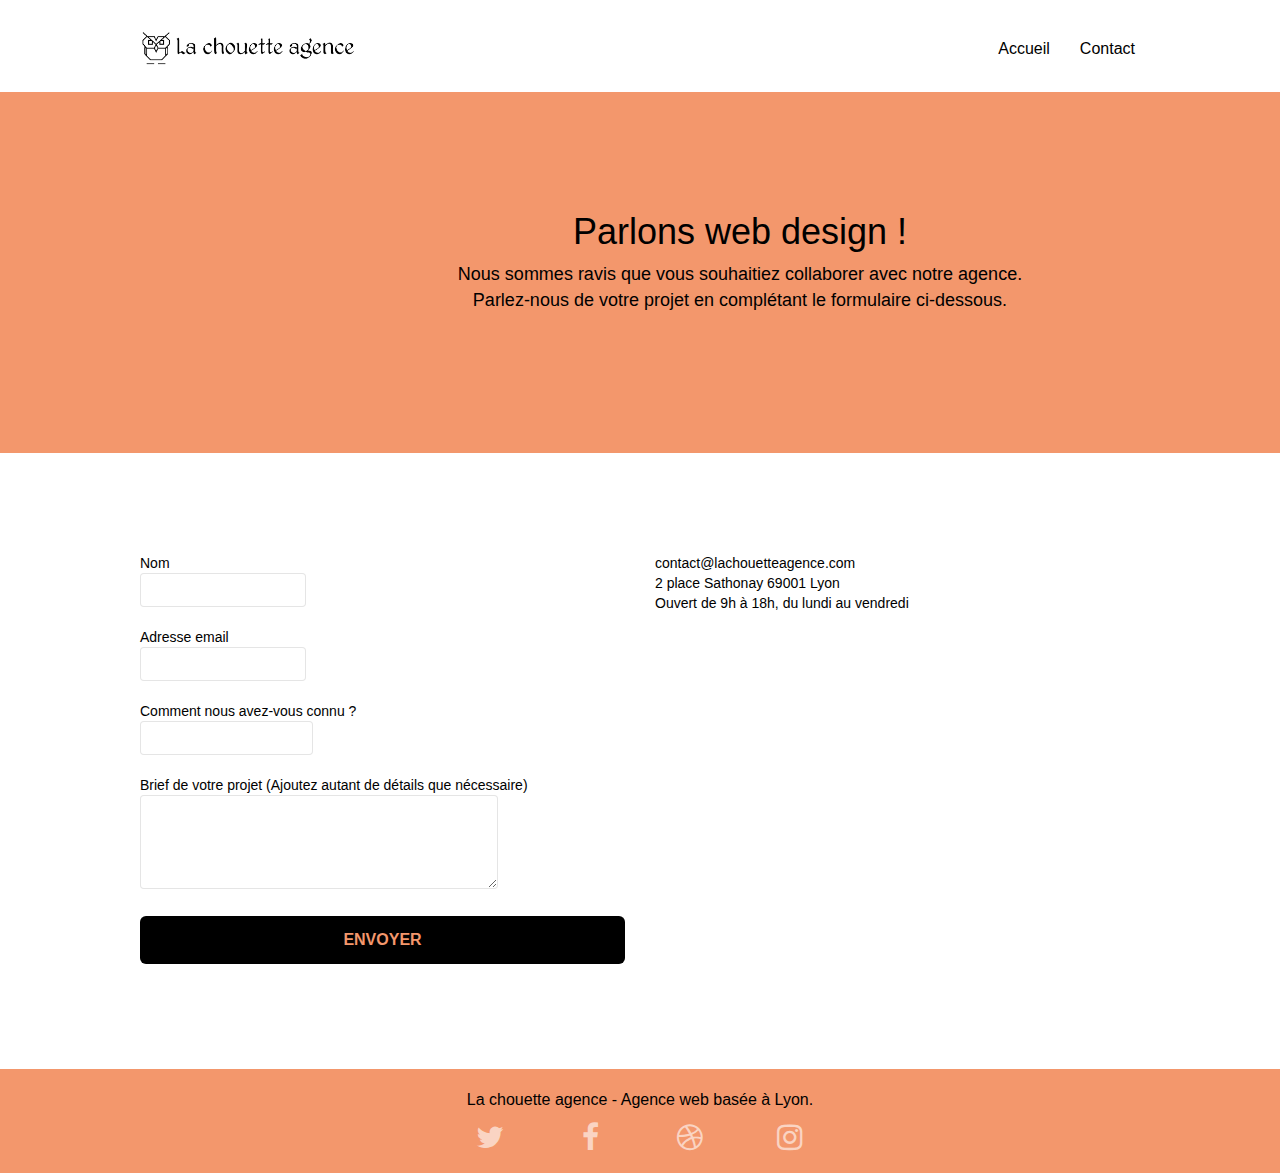
==== commit c06c98c4: "suppression du min test" ====
--- a/contact-webdesign-lyon.html
+++ b/contact-webdesign-lyon.html
@@ -15,9 +15,9 @@
 	<link rel="stylesheet" type="text/css" href="./css/et-line.css">
 	
     
-	<script src="./js/jquery-2.1.0.min.js" defer></script>
-	<script src="./js/bootstrap.min.js" defer></script>
-	<script src="./js/blocs.min.js" defer></script>
+	<script src="./js/jquery-2.1.0.js" defer></script>
+	<script src="./js/bootstrap.js" defer></script>
+	<script src="./js/blocs.js" defer></script>
 	<script src="./js/jqBootstrapValidation.js" defer></script>
 	<script src="./js/formHandler.js" defer></script>
 
@@ -61,7 +61,7 @@
 <!-- bloc-0 END -->
 
 <!-- bloc-6 -->
-<div class="bloc bg-dots-bg bg-repeat bgc-atomic-tangerine d-bloc bloc-bg-texture texture-paper" id="bloc-6">
+<main class="bloc  bg-repeat bgc-atomic-tangerine d-bloc bloc-bg-texture texture-paper" id="bloc-6">
 	<div class="container bloc-lg">
 		<div class="row">
 			<div class="col-sm-12">
@@ -75,7 +75,7 @@
 			</div>
 		</div>
 	</div>
-</div>
+</main>
 <!-- bloc-6 END -->
 
 <!-- bloc-7 -->
@@ -86,28 +86,28 @@
 				<form id="form_1" novalidate success-msg="Your message has been sent." fail-msg="Sorry it seems that our mail server is not responding, Sorry for the inconvenience!">
 					<div class="form-group">
 						<label>
-							<p>Nom</p>
+							Nom
 						
 						<input id="name" class="form-control" title="Entrez votre nom" required aria-invalid="false" />
 					</label>
 					</div>
 					<div class="form-group">
 						<label>
-							<p>Adresse email</p>
+							Adresse email
 						
 						<input id="email" class="form-control" type="email" title="Entrez votre email" required aria-invalid="false" />
 					</label>
 					</div>
 					<div class="form-group">
 						<label>
-							<p>Comment nous avez-vous connu ?</p>
+							Comment nous avez-vous connu ?
 						
 						<input class="form-control" type="email" title="Comment nous avez-vous connu" required id="input_504" />
 					</label>
 					</div>
 					<div class="form-group">
 						<label>
-							<p>Brief de votre projet (Ajoutez autant de détails que nécessaire)<br></p>
+							Brief de votre projet (Ajoutez autant de détails que nécessaire)<br>
 						<textarea id="message" class="form-control" rows="4" cols="50" required></textarea>
 					</label>
 					</div> 
@@ -132,7 +132,7 @@
 
 
 <!-- Footer - bloc-8 -->
-<div class="bloc bgc-atomic-tangerine d-bloc" id="bloc-8">
+<footer class="bloc bgc-atomic-tangerine d-bloc" id="bloc-8">
 	<div class="container bloc-sm">
 		<div class="row">
 			<div class="col-sm-12">
@@ -164,7 +164,7 @@
 			</div>
 		</div>
 	</div>
-</div>
+</footer>
 <!-- Footer - bloc-8 END -->
 
 </div>
--- a/style.css
+++ b/style.css
@@ -834,7 +834,7 @@
 
 
 /*suppr class bg-dots-bg*/
-    /*modif suppr background image dots-bg*/
+    /*modif suppr background image dots-bg et dans le bloc6 page contact balise main*/
 
 
 .bg-lines-h2-bg {
@@ -1059,6 +1059,9 @@
         justify-content: space-between;
         text-align: center;
     }
+    .bloc-size{
+        margin-left: 40px;
+    }
 
 }
 
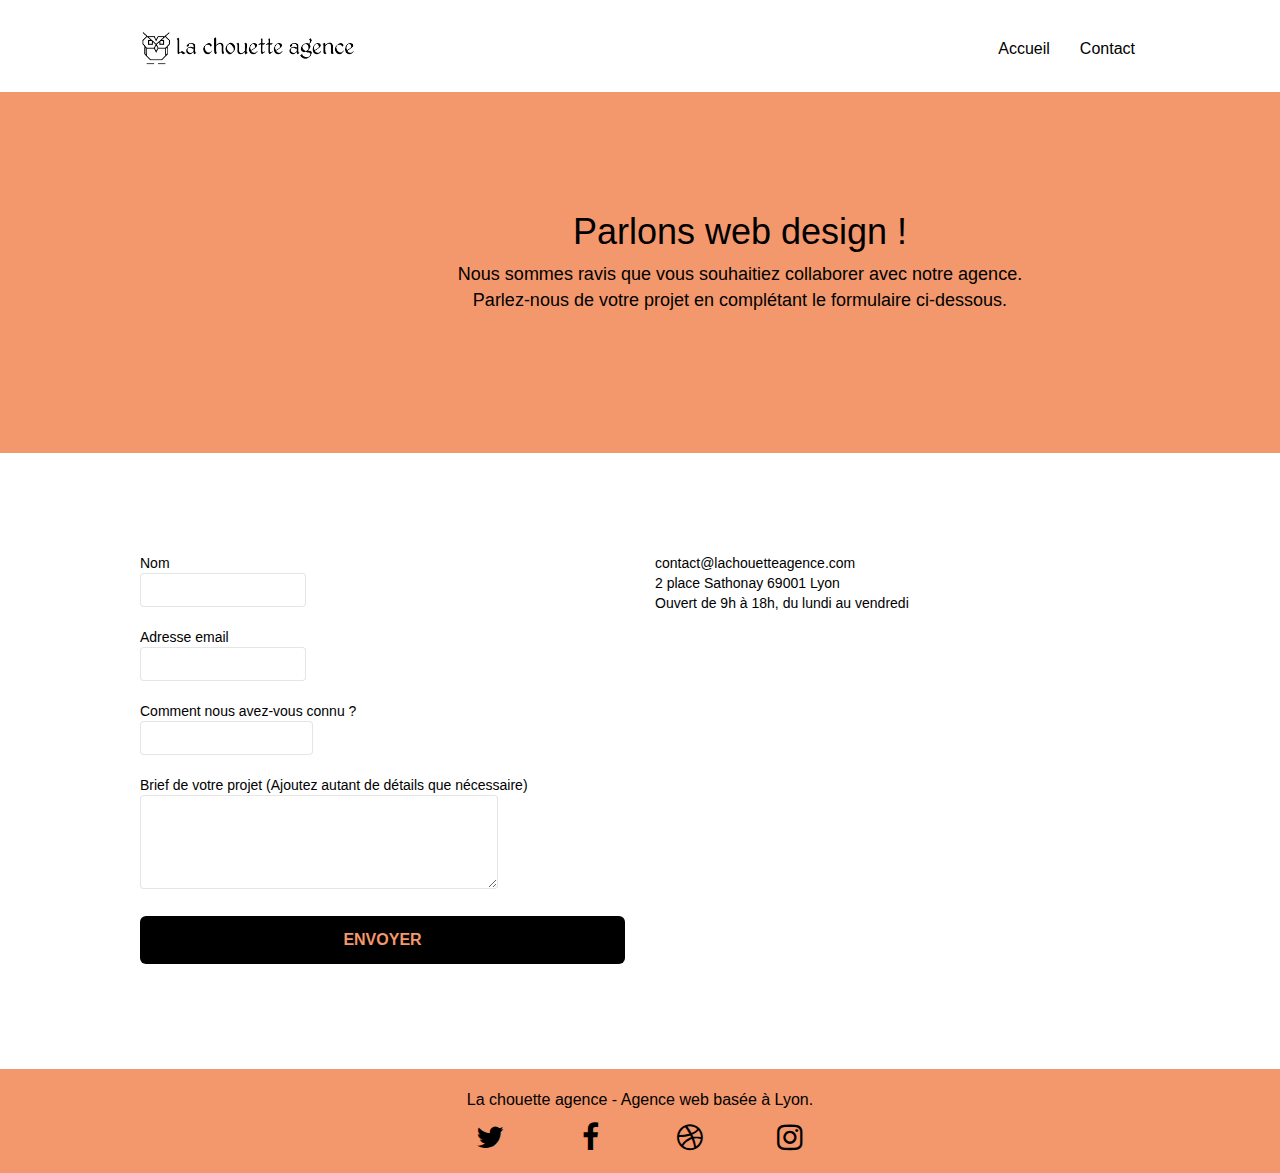
==== commit 124da641: "correction erreur w3c" ====
--- a/contact-webdesign-lyon.html
+++ b/contact-webdesign-lyon.html
@@ -15,11 +15,11 @@
 	<link rel="stylesheet" type="text/css" href="./css/et-line.css">
 	
     
-	<script src="./js/jquery-2.1.0.js" defer></script>
-	<script src="./js/bootstrap.js" defer></script>
-	<script src="./js/blocs.js" defer></script>
-	<script src="./js/jqBootstrapValidation.js" defer></script>
-	<script src="./js/formHandler.js" defer></script>
+	<script src="./js/jquery-2.1.0.min.js" defer></script>
+	<script src="./js/bootstrap.min.js" defer></script>
+	<script src="./js/blocs.min.js" defer></script>
+	<script src="./js/jqBootstrapValidation.min.js" defer></script>
+	<script src="./js/formHandler.min.js" defer></script>
 
     <title>Formulaire de contact- La Chouette Agence </title> <!--optimisation balise title-->
 
@@ -83,30 +83,30 @@
 	<div class="container bloc-lg">
 		<div class="row">
 			<div class="col-sm-6">
-				<form id="form_1" novalidate success-msg="Your message has been sent." fail-msg="Sorry it seems that our mail server is not responding, Sorry for the inconvenience!">
+				<form id="form_1" novalidate data-success-msg="Your message has been sent." data-fail-msg="Sorry it seems that our mail server is not responding, Sorry for the inconvenience!">
 					<div class="form-group">
-						<label>
+						<label for="Nom">
 							Nom
 						
-						<input id="name" class="form-control" title="Entrez votre nom" required aria-invalid="false" />
+						<input id="Nom" class="form-control" title="Entrez votre nom" required aria-invalid="false" />
 					</label>
 					</div>
 					<div class="form-group">
-						<label>
+						<label for="email">
 							Adresse email
 						
 						<input id="email" class="form-control" type="email" title="Entrez votre email" required aria-invalid="false" />
 					</label>
 					</div>
 					<div class="form-group">
-						<label>
+						<label for="input_504">
 							Comment nous avez-vous connu ?
 						
 						<input class="form-control" type="email" title="Comment nous avez-vous connu" required id="input_504" />
 					</label>
 					</div>
 					<div class="form-group">
-						<label>
+						<label for="message">
 							Brief de votre projet (Ajoutez autant de détails que nécessaire)<br>
 						<textarea id="message" class="form-control" rows="4" cols="50" required></textarea>
 					</label>
--- a/style.css
+++ b/style.css
@@ -1,15 +1,16 @@
-body {
+ /*body {
     margin: 0;
     padding: 0;
     background: #FFF;
     overflow-x: hidden;
     -webkit-font-smoothing: antialiased;
     -moz-osx-font-smoothing: grayscale;
-}
+} */
 .tangerine-background{
     background-color: #F3976C;
-    margin: auto;
-}
+    
+}
+
 .bloc-size{
     width: 80%;
     margin-left: 60px;
@@ -21,10 +22,8 @@
     outline: none!important;
 }
 
-a:hover {
-    text-decoration: none;
-    cursor: pointer;
-}
+
+
 
 #page-loading-blocs-notifaction {
     position: fixed;
@@ -116,6 +115,8 @@
     color: rgba(255, 255, 255, .9);
 }
 
+
+
 .d-bloc .icon-round,
 .d-bloc .icon-square,
 .d-bloc .icon-rounded,
@@ -142,7 +143,8 @@
 .d-bloc h5 a,
 .d-bloc h6 a,
 .d-bloc p a {
-    color: rgba(255, 255, 255, .6);
+    /*color: rgba(255, 255, 255, .6);*/
+    color: black;
 }
 
 .d-bloc .a-btn:hover,
@@ -161,6 +163,24 @@
 .d-bloc p a:hover {
     color: rgba(255, 255, 255, 1);
 }
+/*focus des icons page contact*/
+.d-bloc .a-btn:focus,
+.d-bloc .navbar a:focus,
+.d-bloc .navbar-brand:focus,
+.d-bloc a:focus .icon-sm,
+.d-bloc a:focus .icon-md,
+.d-bloc a:focus .icon-lg,
+.d-bloc a:focus .icon-xl,
+.d-bloc h1 a:focus,
+.d-bloc h2 a:focus,
+.d-bloc h3 a:focus,
+.d-bloc h4 a:focus,
+.d-bloc h5 a:focus,
+.d-bloc h6 a:focus,
+.d-bloc p a:focus{
+    border: 4px solid red; /*lien contactez l'equipe*/
+}
+
 
 .d-bloc .navbar-toggle .icon-bar {
     background: rgba(255, 255, 255, 1);
@@ -171,6 +191,11 @@
     color: rgba(255, 255, 255, 1);
     border-color: rgba(255, 255, 255, 1);
 }
+.d-bloc .btn-wire,
+.d-bloc .btn-wire:focus{
+    border: 4px solid red; /* focus rajouter*/
+}
+
 
 .d-bloc .panel {
     color: rgba(0, 0, 0, .5);
@@ -180,6 +205,10 @@
     color: rgba(0, 0, 0, .7);
 }
 
+.d-bloc .panel button:focus{
+    border: 4px solid red ;
+}
+
 .d-bloc .panel icon {
     border-color: rgba(0, 0, 0, .7);
 }
@@ -195,6 +224,8 @@
 .d-bloc .panel .a-btn:hover {
     color: rgba(0, 0, 0, 1);
 }
+
+
 
 .d-bloc .panel .btn-wire,
 .d-bloc .panel .btn-wire:hover {
@@ -202,6 +233,7 @@
     border-color: rgba(0, 0, 0, .3);
 }
 
+
 .d-bloc .panel,
 .l-bloc {
     color: rgba(0, 0, 0, .5);
@@ -210,6 +242,11 @@
 .d-bloc .panel button:hover,
 .l-bloc button:hover {
     color: rgba(0, 0, 0, .7);
+}
+.d-bloc .panel button:hover,
+.l-bloc button:focus{
+    border: 2px solid red ; /*focus rajouter bouton envoyer*/ 
+    
 }
 
 .l-bloc .icon-round,
@@ -258,7 +295,25 @@
 .l-bloc h5 a:hover,
 .l-bloc h6 a:hover,
 .l-bloc p a:hover {
-    color: rgba(0, 0, 0, 1);
+    color: rgb(0, 0, 0, .6);
+}
+.d-bloc .panel .a-btn:focus,
+.l-bloc .a-btn:focus,
+.l-bloc .navbar a:focus,
+.l-bloc .navbar-brand:focus,
+.l-bloc a:focus .icon-sm,
+.l-bloc a:focus .icon-md,
+.l-bloc a:focus .icon-lg,
+.l-bloc a:focus .icon-xl,
+.l-bloc h1 a:focus,
+.l-bloc h2 a:focus,
+.l-bloc h3 a:focus,
+.l-bloc h4 a:focus,
+.l-bloc h5 a:focus,
+.l-bloc h6 a:focus,
+.l-bloc p a:focus{
+    border: 2px solid red; /*focus rajouter*/
+
 }
 
 .l-bloc .navbar-toggle .icon-bar {
@@ -271,6 +326,13 @@
 .l-bloc .btn-wire:hover {
     color: rgba(0, 0, 0, .7);
     border-color: rgba(0, 0, 0, .3);
+}
+
+.d-bloc .panel .btn-wire,
+.d-bloc .panel .btn-wire:focus,
+.l-bloc .btn-wire,
+.l-bloc .btn-wire:focus{
+    border: 2px solid red; /* focus rajouter*/
 }
 
 .voffset {
@@ -311,6 +373,10 @@
     line-height: 44px;
 }
 
+.navbar-brand:focus{
+    background-color: #F3976C; /* focus reajouter*/
+}
+
 .navbar-brand img {
     max-height: 200px;
     margin: 0 5px 0 0;
@@ -356,6 +422,7 @@
     background: #F3976C!important; /* modifier*/
 }
 
+
 .navbar-toggle .icon-bar {
     background-color: rgba(0, 0, 0, .5);
     width: 26px;
@@ -371,6 +438,8 @@
     position: relative;
     z-index: 2;
 }
+
+
 
 @media (min-width: 768px) {
     .site-navigation {
@@ -466,13 +535,16 @@
 
 .btn-d,
 .btn-d:hover,
-.btn-d:focus {
+.btn-d:focus
+ {
     color: #FFF;
     background: rgba(0, 0, 0, .3);
 }
 
+
+
 button {
-    outline: none!important;
+    outline: none !important;
 }
 
 .btn-rd {
@@ -573,6 +645,9 @@
     -webkit-animation-fill-mode: none;
     animation-fill-mode: none;
 }
+a[data-lightbox]:focus img{
+    border: 4px solid red; /* focus contour des images page accueil*/
+}
 
 #lightbox-modal {
     display: flex;
@@ -715,6 +790,11 @@
     font-size: 16px;
     font-weight: 700;
 }
+.cta-hero:focus{
+    border: 4px solid red; /* focus bouton contact*/
+    
+    
+}
 
 .social {
     max-width: 400px;
@@ -842,11 +922,11 @@
 }
 
 .bg-banniere {
-    background-image: url("img/la-chouette-agence-banniere.jpg");
+    background-image: url("img/la-chouette-agence-banniere.avif");
 }
 
 .bg-presentation {
-    background-image: url("img/image-de-presentation.jpg");
+    background-image: url("img/image-de-presentation.avif");
 }
 
 @media (max-width: 1024px) {
@@ -896,10 +976,7 @@
         overflow-x: hidden;
         position: relative;
     }
-    .bloc {
-        padding-left: constant(safe-area-inset-left);
-        padding-right: constant(safe-area-inset-right);
-    }
+     
     .bloc-group,
     .bloc-group .bloc {
         display: block;
@@ -908,16 +985,13 @@
     .bloc-fill-screen .fill-bloc-top-edge,
     .bloc-fill-screen .fill-bloc-bottom-edge {
         padding: 0 20px;
-        padding-left: constant(safe-area-inset-left);
-        padding-right: constant(safe-area-inset-right);
-    }
+        
+        
+    } 
 }
 
 @media (max-width: 767px) {
-    .portfolio-thumb{
-        padding-left: 40px;
-        /*rajout de cette class sur ce media pour centrer les images*/
-    }
+    
     .page-container {
         overflow-x: hidden;
         position: relative;
@@ -1059,30 +1133,27 @@
         justify-content: space-between;
         text-align: center;
     }
-    .bloc-size{
-        margin-left: 40px;
-    }
+    .bloc-mob-center-text {
+        text-align: center;
+    }
+    .hero-bloc-text{
+        text-align: center;
+    }
+    .tight-width-whitespace{
+        text-align: center;
+    }
+    
 
 }
 
 @media (max-width: 400px) {
     .bloc {
-        padding-left: 0;
-        padding-right: 0;
-    }
-}
-
-@media (max-width: 767px) {
-    .bloc-mob-center-text {
-        text-align: center;
-    }
-    .hero-bloc-text{
-        text-align: center;
-    }
-    .tight-width-whitespace{
-        text-align: center;
-    }
-}
+        
+        padding-right: 40px;
+    }
+}
+
+
 @media (min-width:767px){
     .hero-bloc-text2{
         text-align: center;
